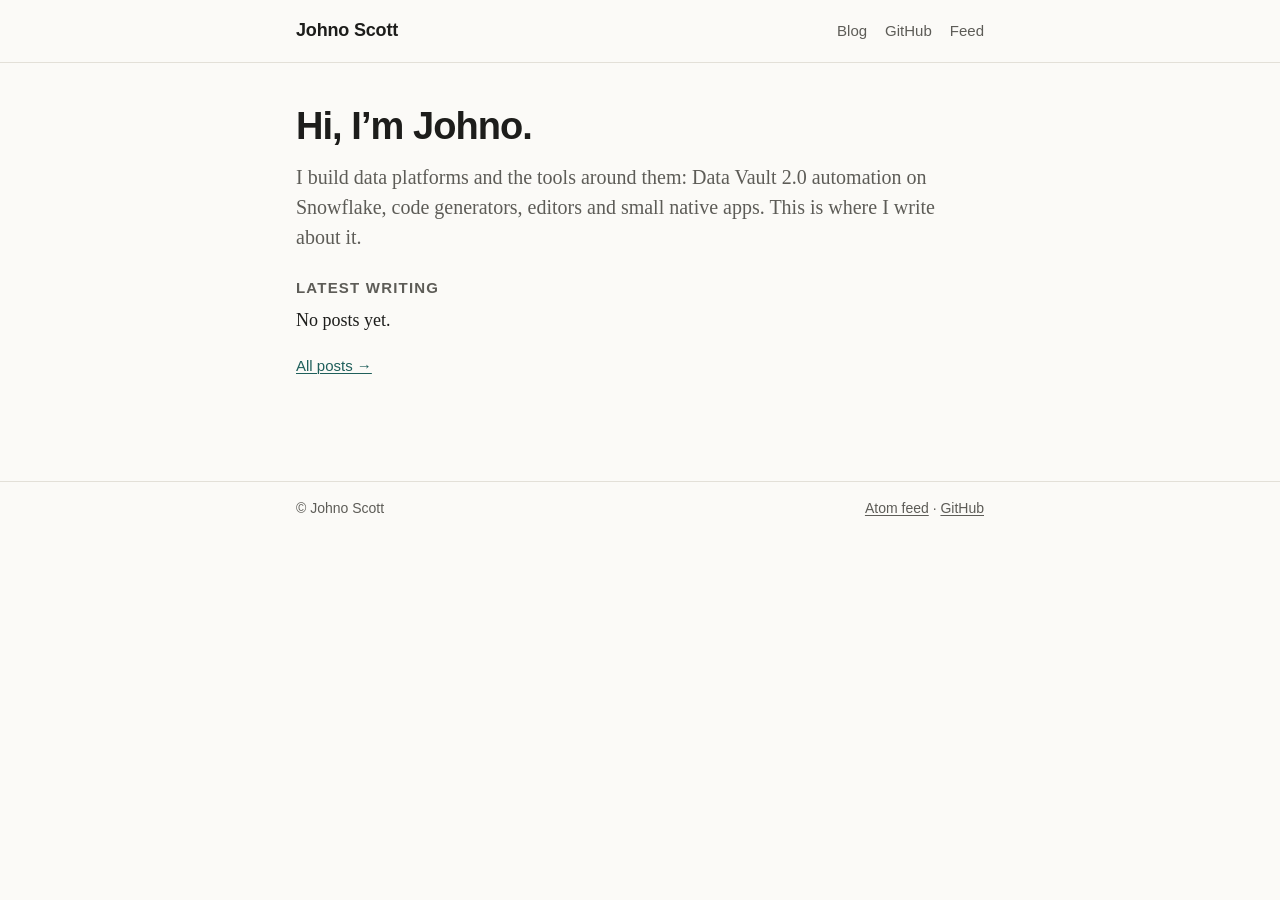
==== index.html @ 028c7c00 "johnoscott.com: static site, blog build tools Co-Authored-By: Claude Opus 5.5 (1M context) <noreply@" ====
<!doctype html>
<html lang="en">
<head>
<meta charset="utf-8">
<meta name="viewport" content="width=device-width, initial-scale=1">
<meta name="color-scheme" content="light dark">
<title>Johno Scott</title>
<meta name="description" content="Johno Scott — data engineering, Data Vault, Snowflake, and the tools I build along the way.">
<meta name="author" content="Johno Scott">
<link rel="canonical" href="https://johnoscott.com/">
<meta property="og:type" content="website">
<meta property="og:site_name" content="Johno Scott">
<meta property="og:title" content="Johno Scott">
<meta property="og:description" content="Data engineering, Data Vault, Snowflake, and the tools I build along the way.">
<meta property="og:url" content="https://johnoscott.com/">
<link rel="alternate" type="application/atom+xml" title="Johno Scott" href="https://johnoscott.com/blog/feed.xml">
<link rel="icon" type="image/svg+xml" href="favicon.svg">
<link rel="stylesheet" href="site.css?v=26857843">
<script defer src="site.js?v=6baf5c77"></script>
</head>
<body class="home">
<a class="skip" href="#main">Skip to the content</a>
<header class="nav"><div class="nav-in"><a class="brand" href="./">Johno Scott</a><nav aria-label="Site"><a href="blog/">Blog</a><a href="https://github.com/johnoscott">GitHub</a><a href="blog/feed.xml">Feed</a></nav></div></header>
<main id="main">
<div class="prose">
<h1>Hi, I’m Johno.</h1>
<p class="post-summary">I build data platforms and the tools around them: Data Vault 2.0 automation on Snowflake, code generators, editors and small native apps. This is where I write about it.</p>
<h2 class="latest-h">Latest writing</h2>
<div class="post-items">
<!--latest-->
<p>No posts yet.</p>
<!--/latest-->
</div>
<p class="more"><a href="blog/">All posts &rarr;</a></p>
</div>
</main>
<footer class="foot"><div class="foot-in"><span>&copy; Johno Scott</span><span><a href="blog/feed.xml">Atom feed</a> · <a href="https://github.com/johnoscott">GitHub</a></span></div></footer>
</body>
</html>
---- site.css ----
/* johnoscott.com — one stylesheet for the home page and the blog (tools/stamp.sh fingerprints its links). */
:root {
  --bg: #fbfaf7;
  --ink: #1d1d1b;
  --ink-2: #5d5c57;
  --rule: #e3e0d8;
  --tint: #f2efe8;
  --accent: #1f5f5b;
  --accent-soft: #dcebe8;
  --code-bg: #f2efe8;
  --serif: Charter, "Bitstream Charter", "Iowan Old Style", Georgia, serif;
  --sans: -apple-system, BlinkMacSystemFont, "Segoe UI", Inter, Roboto, sans-serif;
  --mono: ui-monospace, "SF Mono", Menlo, Consolas, monospace;
}
@media (prefers-color-scheme: dark) {
  :root {
    --bg: #161716;
    --ink: #e9e7e1;
    --ink-2: #a3a19a;
    --rule: #2e302e;
    --tint: #1e201f;
    --accent: #7cc7bf;
    --accent-soft: #23403d;
    --code-bg: #1e201f;
  }
}

*, *::before, *::after { box-sizing: border-box; }
html { -webkit-text-size-adjust: 100%; }
body { margin: 0; background: var(--bg); color: var(--ink); font: 18px/1.65 var(--serif); }
a { color: var(--accent); text-underline-offset: 2px; text-decoration-thickness: 1px; }
a:hover { text-decoration-thickness: 2px; }
.skip { position: absolute; left: -999px; top: 0; }
.skip:focus { left: 16px; top: 8px; background: var(--bg); padding: 6px 10px; z-index: 10; }

/* ---------- chrome ---------- */
.nav { border-bottom: 1px solid var(--rule); font-family: var(--sans); }
.nav-in, .foot-in { max-width: 720px; margin: 0 auto; padding: 16px; display: flex; flex-wrap: wrap;
  align-items: baseline; justify-content: space-between; gap: 8px 20px; }
.brand { font-weight: 700; color: var(--ink); text-decoration: none; letter-spacing: -.01em; }
.nav nav { display: flex; gap: 18px; font-size: 15px; }
.nav nav a { color: var(--ink-2); text-decoration: none; }
.nav nav a:hover, .nav nav a[aria-current="page"] { color: var(--ink); text-decoration: underline; }
.foot { border-top: 1px solid var(--rule); margin-top: 48px; font: 14px/1.5 var(--sans); color: var(--ink-2); }
.foot a { color: var(--ink-2); }

/* ---------- prose ---------- */
.prose { max-width: 720px; margin: 0 auto; padding: 40px 16px; overflow-wrap: break-word; }
.prose h1, .prose h2, .prose h3, .prose h4 { font-family: var(--sans); line-height: 1.25; letter-spacing: -.015em; }
.prose h1 { font-size: 38px; margin: 0 0 12px; letter-spacing: -.025em; }
.prose h2 { font-size: 25px; margin: 1.8em 0 .5em; }
.prose h3 { font-size: 20px; margin: 1.6em 0 .4em; }
.prose h4 { font-size: 17px; margin: 1.4em 0 .3em; }
.prose p, .prose ul, .prose ol { margin: 0 0 1em; }
.prose li + li { margin-top: .25em; }
.prose hr { border: 0; border-top: 1px solid var(--rule); margin: 2em 0; }
.anchor { margin-left: .35em; color: var(--rule); text-decoration: none; opacity: 0; }
h2:hover .anchor, h3:hover .anchor, h4:hover .anchor, .anchor:focus { opacity: 1; color: var(--ink-2); }
code, kbd { font-family: var(--mono); font-size: .86em; }
:not(pre) > code { background: var(--code-bg); padding: .1em .35em; border-radius: 4px; }
kbd { border: 1px solid var(--rule); border-bottom-width: 2px; border-radius: 4px; padding: 0 .35em; }
blockquote { margin: 1.4em 0; padding: .2em 0 .2em 1.1em; border-left: 3px solid var(--rule); color: var(--ink-2); }
blockquote.note { border-left-color: var(--accent); background: var(--tint); padding: .9em 1.1em; border-radius: 0 6px 6px 0; color: var(--ink); }
blockquote > :last-child { margin-bottom: 0; }

figure.code { margin: 1.4em 0; border: 1px solid var(--rule); border-radius: 8px; overflow: hidden; background: var(--code-bg); }
figure.code figcaption { display: flex; justify-content: space-between; align-items: center; padding: 4px 6px 4px 12px;
  border-bottom: 1px solid var(--rule); font: 12px/1.4 var(--sans); color: var(--ink-2); }
figure.code .copy { font: inherit; color: var(--ink-2); background: none; border: 1px solid var(--rule); border-radius: 5px;
  padding: 2px 8px; cursor: pointer; }
figure.code .copy:hover { color: var(--ink); }
figure.code pre { margin: 0; padding: 12px 14px; overflow-x: auto; font-size: 15px; line-height: 1.5; }
figure.code .c { color: var(--ink-2); }

.tablewrap { overflow-x: auto; margin: 1.4em 0; }
table { border-collapse: collapse; font: 15px/1.45 var(--sans); min-width: 100%; }
th, td { text-align: left; vertical-align: top; padding: 7px 12px 7px 0; border-bottom: 1px solid var(--rule); }
th { font-weight: 600; border-bottom-color: var(--ink-2); }

.shot { margin: 1.6em 0; }
.shot img { display: block; max-width: 100%; height: auto; border-radius: 8px; border: 1px solid var(--rule); }

/* ---------- blog ---------- */
.crumbs { font: 14px var(--sans); margin: 0 0 18px; }
.crumbs a { color: var(--ink-2); }
.post-meta { display: flex; flex-wrap: wrap; align-items: center; gap: 6px 10px; font: 14px/1.4 var(--sans);
  color: var(--ink-2); margin: 0 0 8px !important; }
.chip { background: var(--accent-soft); color: var(--accent); border-radius: 999px; padding: 1px 9px; font-size: 12.5px; }
.post-summary { font-size: 20px; line-height: 1.5; color: var(--ink-2); }
.post-head { border-bottom: 1px solid var(--rule); margin-bottom: 28px; }
.post-head .post-summary { margin-bottom: 24px; }
.post-items { margin-top: 8px; }
.post-item { border-top: 1px solid var(--rule); padding: 20px 0 4px; }
.prose .post-item h2 { font-size: 22px; margin: 0 0 6px; }
.post-item h2 a { color: var(--ink); text-decoration: none; }
.post-item h2 a:hover { color: var(--accent); text-decoration: underline; }
.post-item p:not(.post-meta) { color: var(--ink-2); }
.latest-h { font-size: 15px !important; text-transform: uppercase; letter-spacing: .08em !important; color: var(--ink-2); }
.more { font-family: var(--sans); font-size: 15px; }

@media (max-width: 560px) {
  body { font-size: 17px; }
  .prose { padding-top: 28px; }
  .prose h1 { font-size: 30px; }
  .post-summary { font-size: 18px; }
}
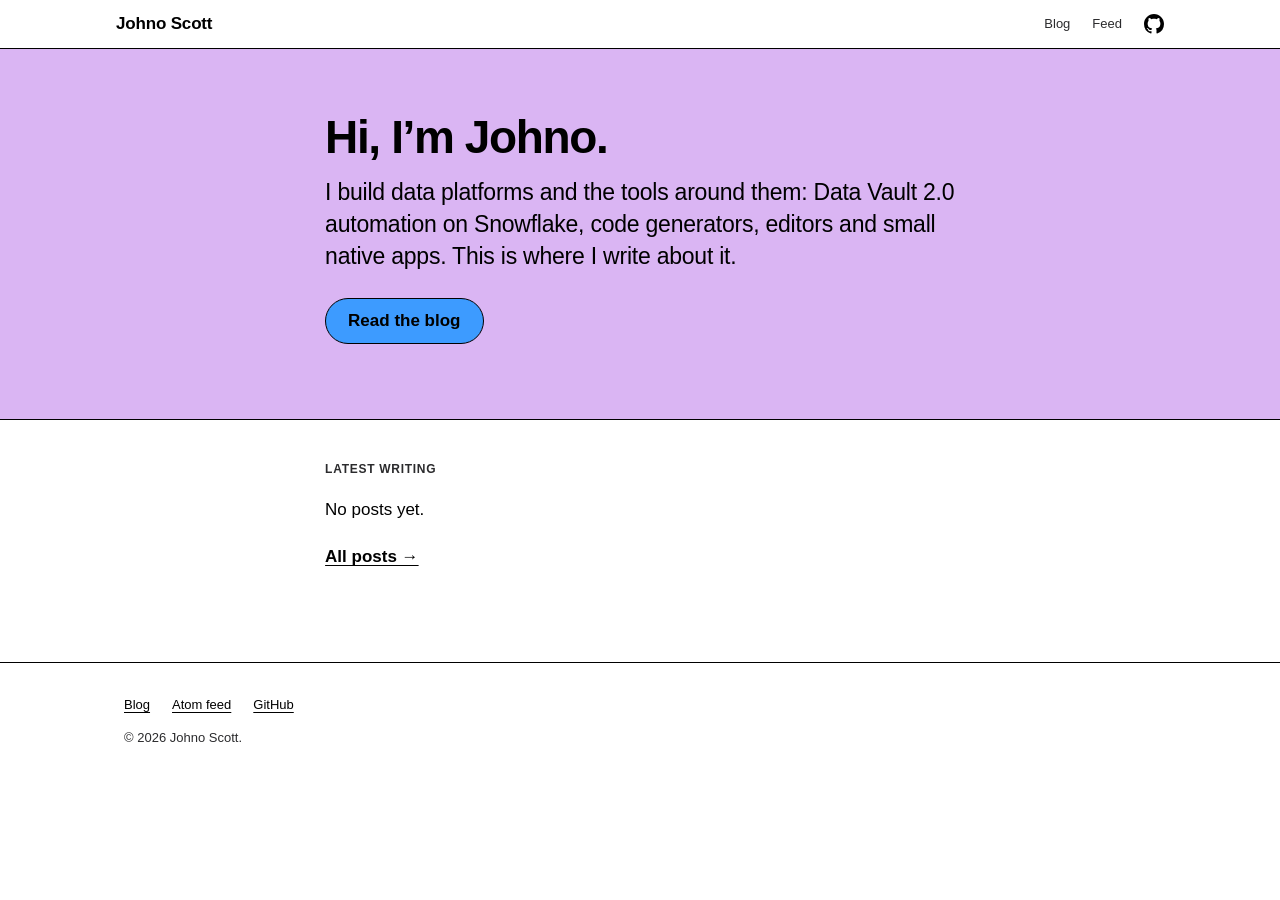
==== commit f7d969e6: "Dozable's design with blue as the one accent The tokens, header and footer of Dozable's site.css and" ====
--- a/index.html
+++ b/index.html
@@ -3,7 +3,7 @@
 <head>
 <meta charset="utf-8">
 <meta name="viewport" content="width=device-width, initial-scale=1">
-<meta name="color-scheme" content="light dark">
+<meta name="color-scheme" content="light">
 <title>Johno Scott</title>
 <meta name="description" content="Johno Scott — data engineering, Data Vault, Snowflake, and the tools I build along the way.">
 <meta name="author" content="Johno Scott">
@@ -15,17 +15,24 @@
 <meta property="og:url" content="https://johnoscott.com/">
 <link rel="alternate" type="application/atom+xml" title="Johno Scott" href="https://johnoscott.com/blog/feed.xml">
 <link rel="icon" type="image/svg+xml" href="favicon.svg">
-<link rel="stylesheet" href="site.css?v=26857843">
-<script defer src="site.js?v=6baf5c77"></script>
+<link rel="stylesheet" href="site.css?v=ea52d3ad">
+<script defer src="site.js?v=7a1f2401"></script>
 </head>
 <body class="home">
 <a class="skip" href="#main">Skip to the content</a>
-<header class="nav"><div class="nav-in"><a class="brand" href="./">Johno Scott</a><nav aria-label="Site"><a href="blog/">Blog</a><a href="https://github.com/johnoscott">GitHub</a><a href="blog/feed.xml">Feed</a></nav></div></header>
+<header class="nav"><div class="nav-in">
+  <a class="nav-name" href="./">Johno Scott</a>
+  <nav aria-label="Site"><a href="blog/">Blog</a><a href="blog/feed.xml">Feed</a></nav>
+  <a class="nav-gh" href="https://github.com/johnoscott" aria-label="Johno Scott on GitHub" title="Johno Scott on GitHub"><svg viewBox="0 0 16 16" width="20" height="20" aria-hidden="true" focusable="false"><path fill="currentColor" d="M8 0c4.42 0 8 3.58 8 8a8.013 8.013 0 0 1-5.45 7.59c-.4.08-.55-.17-.55-.38 0-.27.01-1.13.01-2.2 0-.75-.25-1.23-.54-1.48 1.78-.2 3.65-.88 3.65-3.95 0-.88-.31-1.59-.82-2.15.08-.2.36-1.02-.08-2.12 0 0-.67-.22-2.2.82-.64-.18-1.32-.27-2-.27-.68 0-1.36.09-2 .27-1.53-1.03-2.2-.82-2.2-.82-.44 1.1-.16 1.92-.08 2.12-.51.56-.82 1.28-.82 2.15 0 3.06 1.86 3.75 3.64 3.95-.23.2-.44.55-.51 1.07-.46.21-1.61.55-2.33-.66-.15-.24-.6-.83-1.23-.82-.67.01-.27.38.01.53.34.19.73.9.82 1.13.16.45.68 1.31 2.69.94 0 .67.01 1.3.01 1.49 0 .21-.15.45-.55.38A7.995 7.995 0 0 1 0 8c0-4.42 3.58-8 8-8Z"/></svg></a>
+</div></header>
 <main id="main">
-<div class="prose">
+<section class="hero"><div class="prose">
 <h1>Hi, I’m Johno.</h1>
-<p class="post-summary">I build data platforms and the tools around them: Data Vault 2.0 automation on Snowflake, code generators, editors and small native apps. This is where I write about it.</p>
-<h2 class="latest-h">Latest writing</h2>
+<p class="lede">I build data platforms and the tools around them: Data Vault 2.0 automation on Snowflake, code generators, editors and small native apps. This is where I write about it.</p>
+<p><a class="pill big" href="blog/">Read the blog</a></p>
+</div></section>
+<div class="prose latest">
+<p class="eyebrow">Latest writing</p>
 <div class="post-items">
 <!--latest-->
 <p>No posts yet.</p>
@@ -34,6 +41,13 @@
 <p class="more"><a href="blog/">All posts &rarr;</a></p>
 </div>
 </main>
-<footer class="foot"><div class="foot-in"><span>&copy; Johno Scott</span><span><a href="blog/feed.xml">Atom feed</a> · <a href="https://github.com/johnoscott">GitHub</a></span></div></footer>
+<footer class="foot"><div class="wrap">
+  <ul>
+    <li><a href="blog/">Blog</a></li>
+    <li><a href="blog/feed.xml">Atom feed</a></li>
+    <li><a href="https://github.com/johnoscott">GitHub</a></li>
+  </ul>
+  <p>&copy; 2026 Johno Scott.</p>
+</div></footer>
 </body>
 </html>
--- a/site.css
+++ b/site.css
@@ -1,106 +1,152 @@
-/* johnoscott.com — one stylesheet for the home page and the blog (tools/stamp.sh fingerprints its links). */
+/* johnoscott.com — Dozable's design (dozer-sandbox-release/website: site.css + docs/docs.css), with blue as the one
+   accent instead of yellow. Black on white, 1px black borders, pills, the hard black shadow, and ONE accent colour
+   (--accent) with its tints. Nothing here may introduce a colour other than black, white, greys and the accent.
+   tools/stamp.sh fingerprints the links to this file. */
 :root {
-  --bg: #fbfaf7;
-  --ink: #1d1d1b;
-  --ink-2: #5d5c57;
-  --rule: #e3e0d8;
-  --tint: #f2efe8;
-  --accent: #1f5f5b;
-  --accent-soft: #dcebe8;
-  --code-bg: #f2efe8;
-  --serif: Charter, "Bitstream Charter", "Iowan Old Style", Georgia, serif;
-  --sans: -apple-system, BlinkMacSystemFont, "Segoe UI", Inter, Roboto, sans-serif;
-  --mono: ui-monospace, "SF Mono", Menlo, Consolas, monospace;
+  --accent: #3d9bff;
+  --tint: color-mix(in oklch, var(--accent) 55%, white);       /* bands, table headers, chips */
+  --tint-soft: color-mix(in oklch, var(--accent) 24%, white);  /* quiet fills: inline code, code captions */
+  --ink: #000;
+  --ink-2: #2b2b2d;               /* secondary text */
+  --grey: #555;                   /* the lightest text: shell comments, heading anchors */
+  --hair: rgb(0 0 0 / .22);       /* hairlines */
+  --shadow: 0 4px 0 #000;         /* the hard shadow */
+  --font: -apple-system, BlinkMacSystemFont, "SF Pro Display", "SF Pro Text", "Helvetica Neue", Helvetica, Arial, sans-serif;
+  --mono: ui-monospace, "SF Mono", Menlo, monospace;
+  --navh: 48px;
+  --measure: 70ch;
 }
-@media (prefers-color-scheme: dark) {
-  :root {
-    --bg: #161716;
-    --ink: #e9e7e1;
-    --ink-2: #a3a19a;
-    --rule: #2e302e;
-    --tint: #1e201f;
-    --accent: #7cc7bf;
-    --accent-soft: #23403d;
-    --code-bg: #1e201f;
-  }
-}
+@supports not (color: color-mix(in oklch, red 50%, white)) { :root { --tint: #a9d1ff; --tint-soft: #dcecff; } }
+* { box-sizing: border-box; }
+html { -webkit-text-size-adjust: 100%; scroll-padding-top: var(--navh); }
+body { margin: 0; background: #fff; color: #000; font: 400 17px/1.47 var(--font); -webkit-font-smoothing: antialiased; }
+main { display: block; }
+a { color: inherit; text-underline-offset: 3px; }
+:focus-visible { outline: 3px solid #000; outline-offset: 3px; border-radius: 4px; }
+code { font-family: var(--mono); font-size: 0.9em; }
+.wrap { max-width: 960px; margin: 0 auto; padding: 0 16px; }
+.skip { position: absolute; left: -999px; top: 0; background: #000; color: #fff; padding: 8px 12px; z-index: 100; }
+.skip:focus { left: 16px; top: 8px; }
 
-*, *::before, *::after { box-sizing: border-box; }
-html { -webkit-text-size-adjust: 100%; }
-body { margin: 0; background: var(--bg); color: var(--ink); font: 18px/1.65 var(--serif); }
-a { color: var(--accent); text-underline-offset: 2px; text-decoration-thickness: 1px; }
-a:hover { text-decoration-thickness: 2px; }
-.skip { position: absolute; left: -999px; top: 0; }
-.skip:focus { left: 16px; top: 8px; background: var(--bg); padding: 6px 10px; z-index: 10; }
+/* ---------- header ---------- */
+.nav { position: sticky; top: 0; z-index: 50; min-height: var(--navh); background: rgb(255 255 255 / .82); -webkit-backdrop-filter: saturate(180%) blur(20px); backdrop-filter: saturate(180%) blur(20px); border-bottom: 1px solid #000; color: #000; }
+.nav-in { max-width: 1080px; min-height: var(--navh); margin: 0 auto; padding: 0 16px; display: flex; align-items: center; gap: 22px; }
+.nav-name { font-weight: 700; text-decoration: none; letter-spacing: -.01em; margin-right: auto; font-size: 17px; white-space: nowrap; }
+.nav nav { display: flex; gap: 22px; font-size: 13px; }
+.nav nav a { color: var(--ink-2); text-decoration: none; white-space: nowrap; }
+.nav nav a:hover, .nav nav a[aria-current] { color: #000; text-decoration: underline; }
+.nav-gh { display: inline-flex; align-items: center; color: #000; }
+.nav-gh:hover { opacity: .6; }
+.nav-gh:focus-visible { outline: 2px solid #000; outline-offset: 3px; border-radius: 4px; }
+.pill { display: inline-block; background: var(--accent); color: #000; border: 1px solid #000; border-radius: 980px; padding: 3px 12px; font-size: 12px; font-weight: 600; text-decoration: none; line-height: 1.5; }
+.pill:hover { background: #000; color: #fff; }
+.pill.big { font-size: 17px; padding: 9px 22px; }
+.prose a.pill { text-decoration: none; }
+.prose a.pill:hover { background: #000; color: #fff; }
+@media (max-width: 420px) { .nav-in { gap: 14px; } .nav nav { gap: 14px; } }
 
-/* ---------- chrome ---------- */
-.nav { border-bottom: 1px solid var(--rule); font-family: var(--sans); }
-.nav-in, .foot-in { max-width: 720px; margin: 0 auto; padding: 16px; display: flex; flex-wrap: wrap;
-  align-items: baseline; justify-content: space-between; gap: 8px 20px; }
-.brand { font-weight: 700; color: var(--ink); text-decoration: none; letter-spacing: -.01em; }
-.nav nav { display: flex; gap: 18px; font-size: 15px; }
-.nav nav a { color: var(--ink-2); text-decoration: none; }
-.nav nav a:hover, .nav nav a[aria-current="page"] { color: var(--ink); text-decoration: underline; }
-.foot { border-top: 1px solid var(--rule); margin-top: 48px; font: 14px/1.5 var(--sans); color: var(--ink-2); }
-.foot a { color: var(--ink-2); }
+/* ---------- footer ---------- */
+.foot { background: #fff; color: #000; padding: 32px 0 56px; font-size: 13px; border-top: 1px solid #000; }
+.foot .wrap { max-width: 1080px; padding: 0 24px; }
+.foot ul { list-style: none; margin: 0 0 14px; padding: 0; display: flex; flex-wrap: wrap; gap: 6px 22px; }
+.foot a { color: #000; }
+.foot p { margin: 0 0 6px; color: var(--ink-2); }
 
-/* ---------- prose ---------- */
-.prose { max-width: 720px; margin: 0 auto; padding: 40px 16px; overflow-wrap: break-word; }
-.prose h1, .prose h2, .prose h3, .prose h4 { font-family: var(--sans); line-height: 1.25; letter-spacing: -.015em; }
-.prose h1 { font-size: 38px; margin: 0 0 12px; letter-spacing: -.025em; }
-.prose h2 { font-size: 25px; margin: 1.8em 0 .5em; }
-.prose h3 { font-size: 20px; margin: 1.6em 0 .4em; }
-.prose h4 { font-size: 17px; margin: 1.4em 0 .3em; }
-.prose p, .prose ul, .prose ol { margin: 0 0 1em; }
-.prose li + li { margin-top: .25em; }
-.prose hr { border: 0; border-top: 1px solid var(--rule); margin: 2em 0; }
-.anchor { margin-left: .35em; color: var(--rule); text-decoration: none; opacity: 0; }
-h2:hover .anchor, h3:hover .anchor, h4:hover .anchor, .anchor:focus { opacity: 1; color: var(--ink-2); }
-code, kbd { font-family: var(--mono); font-size: .86em; }
-:not(pre) > code { background: var(--code-bg); padding: .1em .35em; border-radius: 4px; }
-kbd { border: 1px solid var(--rule); border-bottom-width: 2px; border-radius: 4px; padding: 0 .35em; }
-blockquote { margin: 1.4em 0; padding: .2em 0 .2em 1.1em; border-left: 3px solid var(--rule); color: var(--ink-2); }
-blockquote.note { border-left-color: var(--accent); background: var(--tint); padding: .9em 1.1em; border-radius: 0 6px 6px 0; color: var(--ink); }
-blockquote > :last-child { margin-bottom: 0; }
+/* ---------- home: a band of the accent tint ---------- */
+.hero { background: var(--tint); border-bottom: 1px solid #000; }
+.hero .prose { padding-top: 64px; padding-bottom: 56px; }
+.hero h1 { margin-bottom: 18px; }
+.hero .lede { font-size: clamp(19px, 2.6vw, 23px); line-height: 1.4; letter-spacing: -.01em; margin: 0 0 26px; }
+.home .latest { padding-top: 40px; }
+.eyebrow { margin: 0 0 4px !important; font-size: 12px; font-weight: 700; letter-spacing: .06em; text-transform: uppercase; color: var(--ink-2); }
 
-figure.code { margin: 1.4em 0; border: 1px solid var(--rule); border-radius: 8px; overflow: hidden; background: var(--code-bg); }
-figure.code figcaption { display: flex; justify-content: space-between; align-items: center; padding: 4px 6px 4px 12px;
-  border-bottom: 1px solid var(--rule); font: 12px/1.4 var(--sans); color: var(--ink-2); }
-figure.code .copy { font: inherit; color: var(--ink-2); background: none; border: 1px solid var(--rule); border-radius: 5px;
-  padding: 2px 8px; cursor: pointer; }
-figure.code .copy:hover { color: var(--ink); }
-figure.code pre { margin: 0; padding: 12px 14px; overflow-x: auto; font-size: 15px; line-height: 1.5; }
-figure.code .c { color: var(--ink-2); }
+/* ---------- prose (one 70ch column) ---------- */
+.prose { max-width: var(--measure); margin: 0 auto; padding: 40px 16px 72px; font-size: 17px; line-height: 1.65; overflow-wrap: break-word; }
+.prose > * { margin: 0 0 1.1em; }
+.prose h1 { font-size: clamp(34px, 6vw, 46px); line-height: 1.06; letter-spacing: -.03em; margin: 0 0 14px; text-wrap: balance; font-weight: 700; }
+.prose h2 { font-size: 28px; line-height: 1.15; letter-spacing: -.025em; margin: 2.2em 0 .6em; font-weight: 700; padding-top: .6em; border-top: 1px solid var(--hair); text-wrap: balance; }
+.prose h3 { font-size: 21px; line-height: 1.25; letter-spacing: -.015em; margin: 1.9em 0 .5em; font-weight: 700; }
+.prose h4 { font-size: 17px; line-height: 1.3; margin: 1.6em 0 .4em; font-weight: 700; letter-spacing: 0; }
+.prose h2:first-child { border-top: 0; margin-top: 0; padding-top: 0; }
+.prose h2, .prose h3, .prose h4 { position: relative; scroll-margin-top: calc(var(--navh) + 16px); }
+.prose h2 .anchor, .prose h3 .anchor, .prose h4 .anchor { margin-left: .4em; font-weight: 400; color: var(--grey); text-decoration: none; opacity: 0; padding: 0 .25em; border-radius: 4px; }
+.prose :is(h2, h3, h4):hover .anchor, .prose .anchor:focus-visible { opacity: 1; }
+.prose .anchor:hover { background: var(--accent); color: #000; }
+@media (hover: none) { .prose .anchor { opacity: .45; } }
+.prose :target { animation: flash 1.6s ease-out; }
+@keyframes flash { from { background: var(--tint); } to { background: transparent; } }
+.prose strong { font-weight: 700; }
+.prose a { text-decoration: underline; text-decoration-thickness: 1px; text-underline-offset: 3px; }
+.prose a:hover { background: var(--accent); text-decoration-thickness: 2px; }
+.prose a[href^="http"]::after { content: " \2197"; font-size: .8em; text-decoration: none; display: inline-block; }
+.prose ul, .prose ol { padding-left: 1.5em; }
+.prose li { margin: 0 0 .4em; padding-left: .2em; }
+.prose li > :is(ul, ol) { margin: .4em 0 0; }
+.prose ul li::marker { color: #000; }
+.prose ol li::marker { font-weight: 700; font-variant-numeric: tabular-nums; }
+.prose hr { border: 0; border-top: 1px solid #000; margin: 2.4em 0; }
 
-.tablewrap { overflow-x: auto; margin: 1.4em 0; }
-table { border-collapse: collapse; font: 15px/1.45 var(--sans); min-width: 100%; }
-th, td { text-align: left; vertical-align: top; padding: 7px 12px 7px 0; border-bottom: 1px solid var(--rule); }
-th { font-weight: 600; border-bottom-color: var(--ink-2); }
+/* inline code: light accent tint, black text */
+.prose :not(pre) > code { font: 0.88em var(--mono); background: var(--tint-soft); color: #000; padding: .1em .38em; border-radius: 5px; overflow-wrap: anywhere; }
+.prose h2 code, .prose h3 code { font-size: .8em; }
+kbd { font: 600 .85em var(--mono); background: #fff; color: #000; border: 1px solid #000; border-bottom-width: 2px; border-radius: 6px; padding: .05em .45em; white-space: nowrap; }
 
-.shot { margin: 1.6em 0; }
-.shot img { display: block; max-width: 100%; height: auto; border-radius: 8px; border: 1px solid var(--rule); }
+/* ---------- code blocks ---------- */
+.code { margin: 1.4em 0 1.6em; background: #fff; border: 1px solid #000; border-radius: 14px; box-shadow: var(--shadow); overflow: hidden; }
+.code figcaption { display: flex; align-items: center; justify-content: space-between; gap: 12px; border-bottom: 1px solid #000; background: var(--tint-soft); padding: 4px 6px 4px 14px; font: 600 12px var(--mono); letter-spacing: .04em; text-transform: lowercase; min-height: 34px; }
+.code .copy { display: none; font: 600 12px var(--font); letter-spacing: 0; background: #fff; color: #000; border: 1px solid #000; border-radius: 980px; padding: 3px 12px; cursor: pointer; }
+.js .code .copy { display: inline-block; }
+.code .copy:hover, .code .copy[data-done] { background: var(--accent); }
+.code pre { margin: 0; max-width: none; border: 0; border-radius: 0; padding: 16px 18px; background: #fff; text-align: left; font: 14.5px/1.65 var(--mono); overflow-x: auto; tab-size: 4; -webkit-text-size-adjust: none; }
+.code pre:focus-visible { outline-offset: -3px; }
+.code code { font: inherit; background: none; padding: 0; }
+.code .c { color: var(--grey); }          /* shell comments: the only syntax colouring there is */
+.code.diagram pre { line-height: 1.3; }
+@media (max-width: 600px) { .code pre { font-size: 13px; padding: 14px; } .code { border-radius: 12px; } }
+
+/* ---------- tables ---------- */
+.tablewrap { margin: 1.4em 0 1.8em; overflow-x: auto; border: 1px solid #000; border-radius: 14px; background: #fff; max-width: 100%; }
+.tablewrap:focus-visible { outline: 3px solid #000; outline-offset: 3px; }
+.prose table { width: 100%; border-collapse: separate; border-spacing: 0; font-size: 15px; line-height: 1.45; }
+.prose th, .prose td { padding: 10px 14px; text-align: left; vertical-align: top; border-bottom: 1px solid var(--hair); }
+.prose thead th { background: var(--tint); border-bottom: 1px solid #000; font-weight: 700; white-space: nowrap; position: sticky; top: 0; }
+.prose tbody tr:last-child :is(th, td) { border-bottom: 0; }
+.prose tbody tr:nth-child(even) > * { background: rgb(0 0 0 / .025); }
+.prose :is(td, th):first-child { position: sticky; left: 0; z-index: 1; background: #fff; border-right: 1px solid var(--hair); font-weight: 600; }
+.prose thead th:first-child { background: var(--tint); z-index: 2; }
+.prose tbody tr:nth-child(even) > :first-child { background: #f7f7f7; }
+.prose td code { white-space: nowrap; }
+.prose td { min-width: 9em; }
+.prose td:first-child, .prose th:first-child { min-width: 8em; }
+
+/* ---------- blockquotes ---------- */
+.prose blockquote { margin: 1.4em 0; border-left: 4px solid var(--hair); padding: 2px 0 2px 18px; color: var(--ink-2); }
+.prose blockquote > :last-child { margin-bottom: 0; }
+.prose blockquote.note { border-left-color: #000; color: #000; }
+
+/* ---------- figures ---------- */
+.prose figure.shot { margin: 1.6em 0 2em; }
+.shot .frame { border: 1px solid #000; border-radius: 14px; box-shadow: var(--shadow); overflow: hidden; background: #fff; }
+.shot img { display: block; width: 100%; height: auto; }
 
 /* ---------- blog ---------- */
-.crumbs { font: 14px var(--sans); margin: 0 0 18px; }
+.crumbs { font-size: 14px; margin: 0 0 18px !important; }
 .crumbs a { color: var(--ink-2); }
-.post-meta { display: flex; flex-wrap: wrap; align-items: center; gap: 6px 10px; font: 14px/1.4 var(--sans);
-  color: var(--ink-2); margin: 0 0 8px !important; }
-.chip { background: var(--accent-soft); color: var(--accent); border-radius: 999px; padding: 1px 9px; font-size: 12.5px; }
-.post-summary { font-size: 20px; line-height: 1.5; color: var(--ink-2); }
-.post-head { border-bottom: 1px solid var(--rule); margin-bottom: 28px; }
-.post-head .post-summary { margin-bottom: 24px; }
+.crumbs a:hover { color: #000; background: var(--accent); }
+.post-meta { display: flex; flex-wrap: wrap; align-items: center; gap: 8px 10px; font-size: 14px; color: var(--ink-2); margin: 0 0 10px !important; }
+.chip { display: inline-block; border: 1px solid #000; border-radius: 980px; padding: 1px 10px; font-size: 12px; font-weight: 600; color: #000; background: var(--tint); line-height: 1.6; }
+.post-head h1 { margin-bottom: 12px; }
+.post-summary { font-size: 19px; line-height: 1.45; color: var(--ink-2); margin: 0 0 26px !important; }
+.post-head { border-bottom: 1px solid #000; margin-bottom: 8px; }
+.post.prose h2 { border-top: 0; padding-top: 0; }
 .post-items { margin-top: 8px; }
-.post-item { border-top: 1px solid var(--rule); padding: 20px 0 4px; }
-.prose .post-item h2 { font-size: 22px; margin: 0 0 6px; }
-.post-item h2 a { color: var(--ink); text-decoration: none; }
-.post-item h2 a:hover { color: var(--accent); text-decoration: underline; }
-.post-item p:not(.post-meta) { color: var(--ink-2); }
-.latest-h { font-size: 15px !important; text-transform: uppercase; letter-spacing: .08em !important; color: var(--ink-2); }
-.more { font-family: var(--sans); font-size: 15px; }
+.post-item { border-top: 1px solid #000; padding: 22px 0 6px; }
+.post-item > * { margin: 0 0 1.1em; }
+.prose .post-item h2 { border: 0; padding: 0; margin: 0 0 8px; font-size: 26px; }
+.post-item h2 a { text-decoration: none; }
+.post-item h2 a:hover { text-decoration: underline; background: var(--accent); }
+.post-item p { color: var(--ink-2); }
+.more { font-weight: 600; }
 
-@media (max-width: 560px) {
-  body { font-size: 17px; }
-  .prose { padding-top: 28px; }
-  .prose h1 { font-size: 30px; }
-  .post-summary { font-size: 18px; }
-}
+@media (max-width: 600px) { .prose { font-size: 16px; padding-top: 32px; } .prose h2 { font-size: 24px; } .hero .prose { padding-top: 44px; padding-bottom: 40px; } }
+@media print { .nav, .foot, .code .copy { display: none !important; } .code, .shot .frame { box-shadow: none; } }
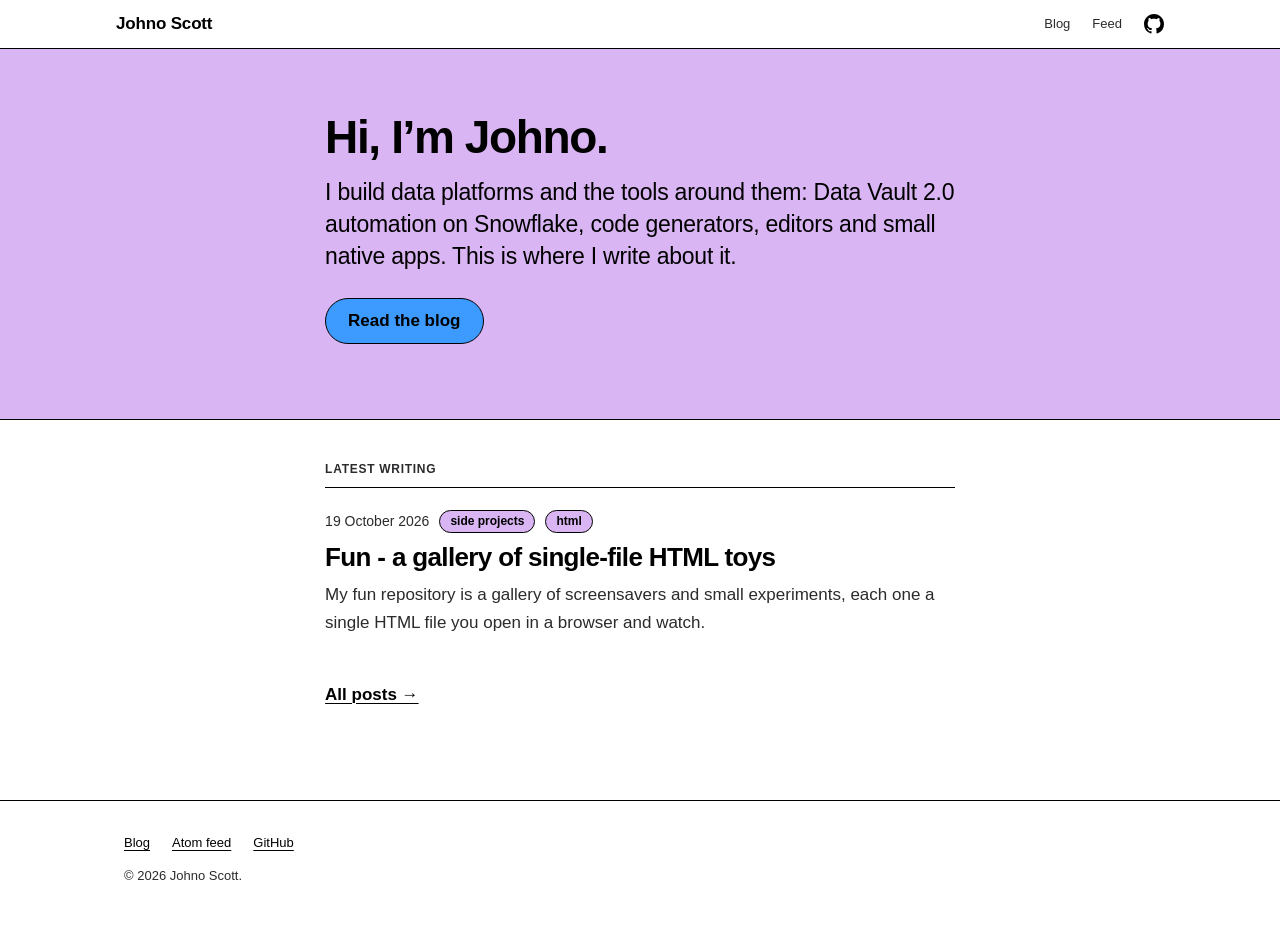
==== commit c3efe827: "blog: Fun - a gallery of single-file HTML toys Co-Authored-By: Claude Opus 5.5 (1M context) <noreply" ====
--- a/index.html
+++ b/index.html
@@ -35,7 +35,9 @@
 <p class="eyebrow">Latest writing</p>
 <div class="post-items">
 <!--latest-->
-<p>No posts yet.</p>
+<article class="post-item"><p class="post-meta"><time datetime="2026-10-19">19 October 2026</time> <span class="chip">side projects</span><span class="chip">html</span></p>
+<h2><a href="blog/fun-html-toys">Fun - a gallery of single-file HTML toys</a></h2>
+<p>My fun repository is a gallery of screensavers and small experiments, each one a single HTML file you open in a browser and watch.</p></article>
 <!--/latest-->
 </div>
 <p class="more"><a href="blog/">All posts &rarr;</a></p>
